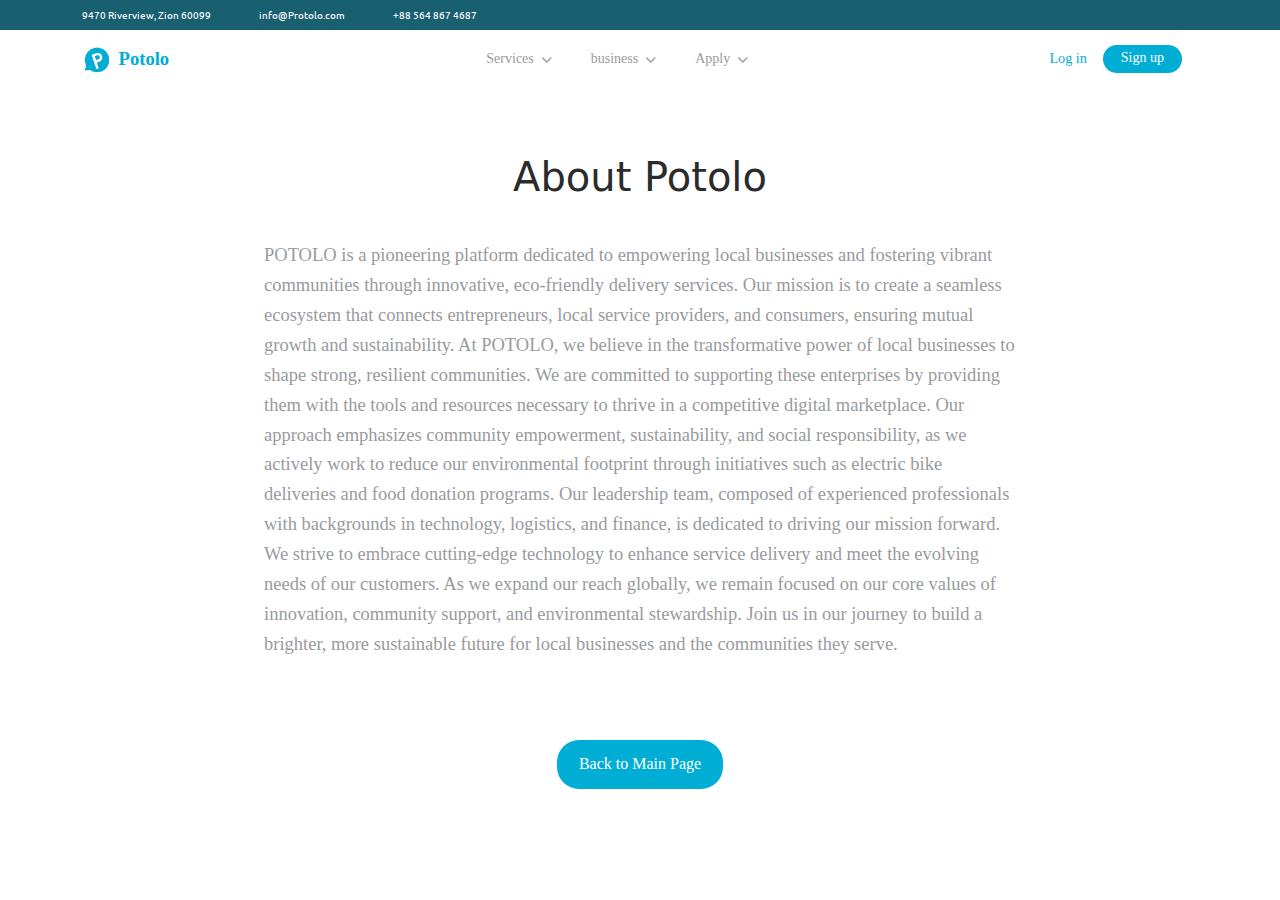
==== nextpage.html @ eefa7688 "fixes" ====
<!doctype html>
<html lang="en">
  <head>
    <meta charset="utf-8">
    <meta name="viewport" content="width=device-width, initial-scale=1">
    <title>Bootstrap demo</title>
    <link href="https://cdn.jsdelivr.net/npm/bootstrap@5.3.3/dist/css/bootstrap.min.css" rel="stylesheet" integrity="sha384-QWTKZyjpPEjISv5WaRU9OFeRpok6YctnYmDr5pNlyT2bRjXh0JMhjY6hW+ALEwIH" crossorigin="anonymous">
    <link rel="stylesheet" href="aset/css/readmore.css.css">
    <link rel="stylesheet" href="assets/css/business-header.css">
    <link rel="stylesheet" href="assets/css/business-body.css">
    <link rel="stylesheet" href="./assets/css/business-body.css">
  
  </head>
  <body>
     <!-- header-section started here -->
  <div class="stiky-top ">
      <div class="container">
          <div class="d-flex gap-5 py-2">
              <a class="stiky-top-item" href="#">
                  9470 Riverview, Zion 60099
              </a>
              <a class="stiky-top-item" href="#">
                  info@Protolo.com
              </a>
              <a class="stiky-top-item" href="#">
                  +88 564 867 4687
              </a>
          </div>
      </div>
  </div>

<div class="">


    <nav class=" navbar navbar-expand-lg bg-body-tertiary pb-4" style="background: transparent !important;">
        <div class="container">
            <!-- Logo on the left -->
            <!-- <a class="navbar-brand" href="#">Navbar scroll</a> -->
            <a class="navbar-brand" href="#">
                <div class="d-flex align-items-center gap-2">
                    <img class="img-fluid logo-img" src="./assets/business-section-images/logo-img.png">
                    <p class="logo-name mb-0">Potolo</p>
                </div>
            </a>


            <!-- Navbar toggler for smaller screens -->
            <button class="navbar-toggler" type="button" data-bs-toggle="collapse" data-bs-target="#navbarScroll" aria-controls="navbarScroll" aria-expanded="false" aria-label="Toggle navigation">
                <span class="navbar-toggler-icon"></span>
            </button>

            <!-- Center the navbar items -->
            <div class="collapse navbar-collapse justify-content-center" id="navbarScroll">
                <ul class="navbar-nav my-2 my-lg-0 navbar-nav-scroll" style="--bs-scroll-height: 100px; gap: 23px;">
                    <li class="nav-item dropdown">
                        <a class="nav-link dropdown-toggle list-colorr d-flex align-items-center" href="#" role="button" data-bs-toggle="dropdown" aria-expanded="false">
                            Services
                            <div class="ms-1">
                                <svg width="10" height="6" viewBox="0 0 11 6" fill="none" xmlns="http://www.w3.org/2000/svg" class="ms-1 dropdown-icon">
                                    <path d="M5.25994 6C5.0713 6 4.88268 5.92797 4.73885 5.78422L0.212998 1.25832C-0.0749056 0.970413 -0.0749056 0.503627 0.212998 0.21584C0.500785 -0.0719468 0.967478 -0.0719468 1.2554 0.21584L5.25994 4.22061L9.2645 0.21598C9.5524 -0.0718069 10.019 -0.0718069 10.3068 0.21598C10.5949 0.503767 10.5949 0.970553 10.3068 1.25846L5.78103 5.78436C5.63713 5.92814 5.44851 6 5.25994 6Z" fill="#999A9D"></path>
                                </svg>
                            </div>
                        </a>
                        <ul class="dropdown-menu">
                            <li><a class="dropdown-item" href="#">Action</a></li>
                            <li><a class="dropdown-item" href="#">Another action</a></li>
                            <li>
                                <hr class="dropdown-divider">
                            </li>
                            <li><a class="dropdown-item" href="#">Something else here</a></li>
                        </ul>
                    </li>

                    <li class="nav-item dropdown">
                        <a class="nav-link dropdown-toggle list-colorr d-flex align-items-center" href="#" role="button" data-bs-toggle="dropdown" aria-expanded="false">
                            business
                            <div class="ms-1">
                                <svg width="10" height="6" viewBox="0 0 11 6" fill="none" xmlns="http://www.w3.org/2000/svg" class="ms-1 dropdown-icon">
                                    <path d="M5.25994 6C5.0713 6 4.88268 5.92797 4.73885 5.78422L0.212998 1.25832C-0.0749056 0.970413 -0.0749056 0.503627 0.212998 0.21584C0.500785 -0.0719468 0.967478 -0.0719468 1.2554 0.21584L5.25994 4.22061L9.2645 0.21598C9.5524 -0.0718069 10.019 -0.0718069 10.3068 0.21598C10.5949 0.503767 10.5949 0.970553 10.3068 1.25846L5.78103 5.78436C5.63713 5.92814 5.44851 6 5.25994 6Z" fill="#999A9D"></path>
                                </svg>
                            </div>
                        </a>
                        <ul class="dropdown-menu">
                            <li><a class="dropdown-item" href="#">Action</a></li>
                            <li><a class="dropdown-item" href="#">Another action</a></li>
                            <li>
                                <hr class="dropdown-divider">
                            </li>
                            <li><a class="dropdown-item" href="#">Something else here</a></li>
                        </ul>
                    </li>

                    <li class="nav-item dropdown">
                        <a class="nav-link dropdown-toggle list-colorr d-flex align-items-center" href="#" role="button" data-bs-toggle="dropdown" aria-expanded="false">
                            Apply
                            <div class="ms-1">
                                <svg width="10" height="6" viewBox="0 0 11 6" fill="none" xmlns="http://www.w3.org/2000/svg" class="ms-1 dropdown-icon">
                                    <path d="M5.25994 6C5.0713 6 4.88268 5.92797 4.73885 5.78422L0.212998 1.25832C-0.0749056 0.970413 -0.0749056 0.503627 0.212998 0.21584C0.500785 -0.0719468 0.967478 -0.0719468 1.2554 0.21584L5.25994 4.22061L9.2645 0.21598C9.5524 -0.0718069 10.019 -0.0718069 10.3068 0.21598C10.5949 0.503767 10.5949 0.970553 10.3068 1.25846L5.78103 5.78436C5.63713 5.92814 5.44851 6 5.25994 6Z" fill="#999A9D"></path>
                                </svg>
                            </div>
                        </a>
                        <ul class="dropdown-menu">
                            <li><a class="dropdown-item" href="#">Action</a></li>
                            <li><a class="dropdown-item" href="#">Another action</a></li>
                            <li>
                                <hr class="dropdown-divider">
                            </li>
                            <li><a class="dropdown-item" href="#">Something else here</a></li>
                        </ul>
                    </li>


                    <!-- Search bar as a list item (only on mobile) -->
                    <li class="nav-item d-lg-none">
                        <form class="d-flex mt-2" role="search">

                            <a class="navbar-brand" href="#">
                                <div class="d-flex align-items-center gap-3">
                                    <p class="nav-login mb-0">Log in</p>
                                    <button class="nav-sign-up-btn px-3" type="submit">Sign up</button>
                                </div>
                            </a>
                        </form>
                    </li>
                </ul>
            </div>

            <!-- Search form on the right (only on larger screens) -->
            <form class="d-none d-lg-flex ms-auto" role="search">
                <a class="navbar-brand" href="#">
                    <div class="d-flex align-items-center gap-3">
                        <p class="nav-login mb-0">Log in</p>
                        <button class="nav-sign-up-btn px-3" type="submit">Sign up</button>
                    </div>
                </a>
            </form>
        </div>
    </nav>
</div>

     <!-- header-section ended here -->

    <h1 class="mt-5" style="text-align: center;"><span>About </span>  Potolo </h1>
    <div class="d-flex justify-content-center">
        <p class="p-3 nxtpg-p mt-3" >POTOLO is a pioneering platform dedicated to empowering local businesses and fostering vibrant communities through innovative, eco-friendly delivery services. Our mission is to create a seamless ecosystem that connects entrepreneurs, local service providers, and consumers, ensuring mutual growth and sustainability.
            At POTOLO, we believe in the transformative power of local businesses to shape strong, resilient communities. We are committed to supporting these enterprises by providing them with the tools and resources necessary to thrive in a competitive digital marketplace. Our approach emphasizes community empowerment, sustainability, and social responsibility, as we actively work to reduce our environmental footprint through initiatives such as electric bike deliveries and food donation programs.
            Our leadership team, composed of experienced professionals with backgrounds in technology, logistics, and finance, is dedicated to driving our mission forward. We strive to embrace cutting-edge technology to enhance service delivery and meet the evolving needs of our customers.
            As we expand our reach globally, we remain focused on our core values of innovation, community support, and environmental stewardship. Join us in our journey to build a brighter, more sustainable future for local businesses and the communities they serve.
            </p>
    </div>
            <!-- <div class="d-flex justify-content-center mb-5">
            <a href="./eco-actions.html">    <button type="button" class="back-butn">Back to Main Page</button>
            </a>
            </div> -->
            <div class="d-flex justify-content-center mb-5 mt-lg-5">
                <a href="./index.html" style="text-decoration: none !important;">
                    <button type="button" class="back-butn">Back to Main Page</button>
                </a>
            </div>
            
    <script src="https://cdn.jsdelivr.net/npm/bootstrap@5.3.3/dist/js/bootstrap.bundle.min.js" integrity="sha384-YvpcrYf0tY3lHB60NNkmXc5s9fDVZLESaAA55NDzOxhy9GkcIdslK1eN7N6jIeHz" crossorigin="anonymous"></script>
  </body>
</html>
---- aset/css/readmore.css.css ----
*{
    margin: 0px;
    padding: 0px;
    box-sizing: border-box;
}
.back-butn{
    padding: 5px 10px ;
    background-color: #04748d;
    color: white;
    border: none;
    border-radius: 12px;
}

h1{
    font-size: 40px;
    color: #2b2b2b;
    
}
h1 span{
    font-weight: 350;
}

p{
    color: #999A9D;
}
---- assets/css/business-header.css ----
/* stiky top */
.stiky-top {
    background: #186070;

}

@media (max-width: 410px) {
    .stiky-top-item {
        font-size: 7.6px !important;
    }
}



.stiky-top-item {
    color: #FFFFFF;
    font-family: "Ubuntu", sans-serif;
        font-size: 10px;
    font-weight: 400;
    line-height: 13.79px;
    text-decoration: none;

}

/* navbar */
.logo-img {
    width: 28.53px;
    height: 28.51px;
}

.logo-name {
    color: #00ADD4;
    font-family: "Urbanist";
    font-size: 18.61px;
    font-weight: 600;
    line-height: 32.98px;
}

.list-colorr {
    font-family: Open Sans;
    font-size: 14px;
    font-weight: 400;
    line-height: 21.79px;
    color: #999A9D;


}

.list-colorr:hover,
.list-colorr:focus,
.navbar-nav .nav-link.active,
.navbar-nav .nav-link.show {
    color: #00ADD4;
}

/* .navbar-nav .nav-link.active, .navbar-nav .nav-link.show {
    color: var(--bs-navbar-active-color);
} */
.dropdown-toggle::after {
    display: none;
}

/* Style the custom dropdown icon */
.dropdown-icon {
    transition: transform 0.2s ease-in-out;
}

/* Rotate the icon when dropdown is open */
.show .dropdown-icon {
    transform: rotate(180deg);
}

/* Adjust spacing if needed */
.nav-link {
    padding-right: 0.5rem;
}

.nav-login {
    font-family: "Open Sans";
    font-size: 14.2px;
    font-weight: 400;
    line-height: 21.79px;
    color: #00ADD4;
}

.nav-sign-up-btn {
    border-radius: 22px;
    background: #00ADD4;
    color: white;
    border-color: transparent;
    font-size: 14px;
    font-weight: 400;
    line-height: 21.79px;
    padding-top: 0px;
    padding-bottom: 2px;
    font-family: "Open Sans";
    padding-inline: 12px;
}

/* navbar end */

/* .nav-tabs .nav-link-blue {
    font-family: "Open Sans";
    font-size: 14px;
    font-weight: 400;
    line-height: 21.79px;
    color:  #999A9D;
    border: none;
    background: transparent;
}

.nav-tabs .nav-link-blue.active {
font-size: 14px;
font-weight: 600;
line-height: 21.79px;
    color: #00ADD4;
    border-bottom: 3px solid #00ADD4; 
    border-radius: 0; 
    border: none;
    background: transparent;
} */



/* footer start */
.bg-ft {
    background: #F8F9FA;

}

.ft1 {
    font-family: "Open Sans";
    font-size: 14px;
    font-weight: 400;
    line-height: 24px;
    color: #999A9D;
}

.ft2 {
    font-family: "Open Sans";
    font-size: 14px;
    font-weight: 400;
    line-height: 24px;
    color: #283646;
}

.ft-service-h {
    color: #00ADD4;
    font-family: "Open Sans";
    font-size: 15px;
    font-weight: 700;
    line-height: 22px;
}

.email-hd {
    color: #77808B;
    font-family: "Open Sans";
    font-size: 14px;
    font-weight: 400;
    line-height: 24px;
}

.field-email {
    width: 238px !important;
    border-radius: 10px !important;
    background: #FFFFFF !important;
    border: 1px solid #76AEFF !important;
}

.field-email {
    font-size: 10px;
    padding: 17px 12px;
}

.field-email::placeholder {
    font-size: 10.5px;
    color: #999;
    opacity: 1;
}

.subscribe-btn {
    font-size: 12.2px;
    font-weight: 500;
    line-height: 21px;
    padding: 9.5px 44px 9.5px 44px;
    border-radius: 10px;
    background: #00ADD4;
    color: white;
    border: none;
}

.ecllipse-cyan {
    width: 40px;
    height: 40px;
    background: #00ADD4;
    border-radius: 50%;
    display: flex;
    justify-content: center;
    align-items: center;
    color: #FFFFFF;
    font-family: "Roboto";
    font-size: 14px;
    font-weight: 700;
    line-height: 24px;
}

/* footer end */
---- assets/css/business-body.css ----
@import url('https://fonts.googleapis.com/css2?family=Ubuntu:ital,wght@0,300;0,400;0,500;0,700;1,300;1,400;1,500;1,700&display=swap');


/* Default Styles for All Tabs */
.nav-tabs .nav-link-blue {
    margin-bottom: 0px;
    font-family: 'Open Sans', sans-serif;
    font-size: 14px;
    font-weight: 400;
    line-height: 21.79px;
    text-align: left;
    color: #999A9D;
    border: none;
    padding-inline: 11px;
    /* Remove all borders */
    border-bottom: 3px solid transparent;
    /* Invisible border to prevent jumping */
    background-color: transparent;
    /* No background */
}

/* Hover Effect */
.nav-tabs .nav-link-blue:hover {
    color: #00ADD4;
    /* Optional hover color */
    border-bottom: 3px solid transparent;
    /* Keeps hover without shifting layout */
}

/* Active Tab Styles */
.nav-tabs .nav-link-blue.active {
    font-size: 14px;
    font-weight: 600;

    color: #00ADD4;
    /* Change text color for active tab */
    border-bottom: 3px solid #00ADD4;
    /* Add a 3px solid bottom border */
    background-color: transparent;
    /* Keep background transparent */
}

/* Remove button outline on focus */
.nav-tabs .nav-link-blue:focus {
    box-shadow: none;
}

.tab-scroll-container {
    position: relative;
    display: flex;
    align-items: center;
}

.tab-wrapper {
    overflow-x: hidden;
    white-space: nowrap;
    flex-grow: 1;
}

.nav-tabs {
    flex-wrap: nowrap;
    overflow-x: auto;
    scrollbar-width: none;
    -ms-overflow-style: none;
}

.nav-tabs::-webkit-scrollbar {
    display: none;
}

.scroll-button {
    background-color: lightgray;
    border: none;
    color: white;
    font-size: 1.5rem;
    cursor: pointer;
    z-index: 1;
    border-radius: 60px;
    width: 40px;
    height: 40px;
    display: flex;
    align-items: center;
    justify-content: center;
    line-height: 1;
}

.scroll-button:hover {
    background-color: lightgray;
    border: none;
}

.scroll-button:focus {
    outline: none;
}


.scroll-left {
    left: 0;
}

.scroll-right {
    right: 0;
}

/* hero section */
.whole-bg1 {
    position: relative;
}

.whole-bg1::before {
    content: '';
    position: absolute;
    top: 0;
    left: 0;
    height: 100%;
    width: 58.7%;
    /* This will cover half the container */
    background-color: #00ADD40D;
    /* Your color */
    border-top-right-radius: 26px;
    border-top-left-radius: 26px;
    z-index: -1;
    /* Ensure it stays behind the content */
}

.whole-bg2 {
    background: linear-gradient(to right, #00ADD40D 58.7%, transparent 50%) !important;
}

.about-potolo-h {
    color: #2B2B2B;
    font-family: "Open Sans";
    font-size: 44px;
    font-weight: 400;
    line-height: 68.09px;
}

.about-potolo-h1 {

    font-weight: 600;
    color: #00ADD4;

}

.about-potolo-detail {
    color: #999A9D;
    font-family: "Open Sans";
    font-size: 14px;
    font-weight: 400;
    line-height: 21.79px;
}

.lrn-btn1 {

    padding: 11px 18px;
    border-radius: 20px;
    background: #00ADD4;
    color: white;
    font-family: Open Sans;
    font-size: 16px;
    font-weight: 400;
    line-height: 24.51px;

}

.lrn-btn1:hover {

    padding: 11px 18px;
    border-radius: 20px;
    background: #00ADD4;
    color: white;
    font-family: Open Sans;
    font-size: 16px;
    font-weight: 400;
    line-height: 24.51px;

}

.lrn-btn1 {

    padding: 11px 18px;
    border-radius: 20px;
    background: #00ADD4;
    color: white;
    font-family: Open Sans;
    font-size: 16px;
    font-weight: 400;
    line-height: 24.51px;

}

/* vision */
.vision-h {
    font-family: "Inter";
    font-size: 26px;
    font-weight: 400;
    line-height: 36.31px;
    color: #2B2B2B;
}

.vision-h1 {
    font-family: "Inter";
    font-size: 26px;
    font-weight: 600;
    line-height: 36.31px;
    color: #00ADD4;
}

.vision-p {
    font-family: "Open Sans";
    font-size: 16px;
    font-weight: 400;
    line-height: 24.51px;
    color: #999A9D;
}

.lrn-btn {
    background-color: transparent;
    color: #00ADD4;
    font-family: "Open Sans";
    font-size: 16px;
    font-weight: 400;
    line-height: 24.51px;
    border: none;
    padding-left: 0px;

}

.lrn-btn:hover {
    background-color: transparent;
    color: #00ADD4;
    font-family: "Open Sans";
    font-size: 16px;
    font-weight: 400;
    line-height: 24.51px;
    border: 2px solid #00ADD4;
    padding: 11px 18px;
    border-radius: 20px;


}


.vision-image-container {
    position: relative;
    max-width: 100%;
    height: auto;
}

.image1-vision {
    width: 100%;
    /* max-width: 289.35px; */
    max-width: 438.35px;
    height: auto;
}

.image2-vision {
    width: 100%;
    max-width: 305.91px;
    position: absolute;
    top: 277px;
    right: 230px;
}

.image3-vision {
    width: 100%;
    max-width: 242.82px;
    position: absolute;
    top: 216px;
    /* left: 213px; */
    left: 247px;
    height: auto;
}

@media (max-width: 1227px) {
    .image2-vision {
        top: 250px;
        left: -23px;
        max-width: 246.91px;
    }

    .image3-vision {
        width: 100%;
        max-width: 202.82px;
        position: absolute;
        top: 216px;
        left: 186px;
        height: auto;
    }
}

@media (max-width: 992px) {
    .resp992 {
        margin-top: 226px !important;
    }

    .vision-image-container {
        display: flex;
        justify-content: center;
    }

    .image3-vision {

        max-width: 202.82px;
        top: 216px;
        left: 408px;
    }

    .image2-vision {
        top: 276px;
        left: 151px;
        max-width: 296.91px;
    }
}

@media (max-width: 768px) {
    .image2-vision {
        top: 274px;
        left: 63px;
        max-width: 296.91px;
    }

    .image3-vision {
        max-width: 202.82px;
        top: 216px;
        left: 319px;
    }


}

@media (max-width: 589px) {
    .resp992 {
        margin-top: 156px !important;
    }

    .image1-vision {
        width: 100%;
        /* max-width: 220.35px; */
        max-width: 371.35px;
        height: auto;
    }

    .image2-vision {
        top: 230px;
        left: 49px;
        max-width: 284.91px;
    }

    .image3-vision {
        max-width: 163.82px;
        top: 166px;
        left: 295px;
    }

}

@media (max-width: 482px) {
    .image2-vision {
        top: 211px;
        left: 50px !important;
        max-width: 238.91px;
    }

    .image3-vision {
        max-width: 163.82px;
        top: 166px;
        left: 251px !important;
    }
}

@media (max-width: 438px) {
    .image2-vision {
        top: 211px;
        left: 15px !important;
        max-width: 238.91px;
    }

    .image3-vision {
        max-width: 163.82px;
        top: 166px;
        left: 200px !important;
    }
}

@media (max-width: 400px) {
    .image2-vision {
        top: 211px;
        left: 3px;
        max-width: 210.91px;
    }

    .image1-vision {
        width: 100%;
        max-width: 349.35px !important;
        height: auto;
    }

    .image3-vision {
        max-width: 123.82px;
        top: 196px;
        left: 211px;
    }
}

@media (max-width: 350px) {
    .image3-vision {
        max-width: 125.82px;
        top: 164px;
        left: 150px !important;
    }

    .image1-vision {
        width: 100%;
        max-width: 295.35px !important;
        height: auto;
    }

    .image2-vision {
        top: 189px;
        left: 1px;
        max-width: 210.91px;
    }
}




/* .vision-image-container {
    position: relative;
    width: 100%;
    height: 100vh;
    overflow: hidden;
}

.image-v {
    position: absolute;
    width: 100%;
    height: auto;
}

.image1-vision {
    top: 0;
    left: 40px;
}

.image2-vision {
    top: 300px;
    left: 0px;
}

.image3-vision {
    top: 233px;
    left: 281px;
} */



/* our commitment */

.comit-img {

    height: 450px;
    max-width: 524px;
    width: 100%;
    border-right: 3.81px solid #00ADD4;
    border-radius: 7.62px;
    box-shadow: 0px 5.51px 11.82px 0px #42A8C324;

}

/* meet our team */

.meet-team-bg {
    background: #F2FBFD;
}

.carousel-container {
    /* overflow: hidden; */
    position: relative;
    width: 100%;
    /* padding: 20px 0; */
    /* padding: 62px 0 0 0; */
}

/* .carousel-track {
    display: flex;
    transition: transform 0.3s ease-in-out;
    gap: 45px;
} */
.carousel-track {
    display: flex;
    gap: 48px;
    overflow-x: auto;
    scroll-behavior: smooth;
    -ms-overflow-style: none;
    scrollbar-width: none;
}

.carousel-track::-webkit-scrollbar {
    display: none;
    /* Hide scrollbar */
}

.carousel-card {
    flex: 0 0 auto;
}

.meet-img1 {
    width: 95px;
    height: 95px;
    border: 1.72px solid #00ADD4 !important;
    border-radius: 50%;
}

.card-meet {
    width: 325px;
    background: #FFFFFF;
    border-top: 1.6px solid #00ADD4;
    border-radius: 10px;
    gap: 12px;
    box-shadow: 0 4px 6px rgba(0, 0, 0, 0.1);
    overflow: visible;
    margin-top: 50px;
}

.card-meet-title {
    font-family: "Open Sans", sans-serif;
    font-size: 16px;
    font-weight: 400;
    line-height: 24.51px;
    color: #000000;
}

.card-meet-p {
    font-family: "Open Sans", sans-serif;
    font-size: 16px;
    font-weight: 400;
    line-height: 24.51px;
    text-align: center;
    color: #00ADD4;
}

.card-meet-text {
    font-family: "Open Sans", sans-serif;
    font-size: 11px;
    font-weight: 400;
    line-height: 16.34px;
    text-align: center;
    color: #999A9D;
}

.carousel-button {
    position: absolute;
    top: 50%;
    transform: translateY(-50%);
    background-color: rgba(0, 173, 212, 0.7);
    color: white;
    border: none;
    padding: 10px 15px;
    cursor: pointer;
    z-index: 10;
    border-radius: 50%;
}

/* .carousel-button.prev {
    left: 10px;
}

.carousel-button.next {
    right: 10px;
} */

.carousel-button {
    display: none;
    /* Hide the buttons */
}

/* .meet-team-bg {
    background: #F2FBFD;

}

.meet-img1 {
    width: 95px; 
    height: 95px; 
    border: 1.72px solid #00ADD4 !important; 
    border-radius: 50%;
}

.card-meet {
    width: 325px; 
    background: #FFFFFF; 
    border-top: 1.6px solid #00ADD4; 
    border-radius: 10px;
    gap: 12px;
}

.card-meet-title {
    font-family: "Open Sans";
font-size: 16px;
font-weight: 400;
line-height: 24.51px;
color: #000000;
}

.card-meet-p  {
    font-family: "Open Sans";
font-size: 16px;
font-weight: 400;
line-height: 24.51px;
text-align: center;
color:  #00ADD4;
}

.card-meet-text {
    font-family: "Open Sans";
font-size: 11px;
font-weight: 400;
line-height: 16.34px;
text-align: center;
color:  #999A9D;
} */

.whole-bg {
    background-image: url('./assets/business-section-images/whole-bg.png');
    background-size: cover;
    background-repeat: no-repeat;
    background-position: 100% 100%;
    background-attachment: fixed;
}


.date-ok {
    font-family: "Open Sans";
    font-size: 13.01px;
    font-weight: 400 !important;
    line-height: 23.46px;
    color: #999A9D;

}

.news-card-body {
    width: 256.15px;
    border-radius: 18px;
    background: #FFFFFF;


}

.hours-ago {
    color: #999A9D;
    font-family: "Open Sans";
    font-size: 10.07px;
    font-weight: 400;
    line-height: 23.46px;


}

.break-news-text {
    font-family: "Open Sans";
    font-size: 16.7px;
    font-weight: 700;
    line-height: 28.15px;
    color: #118099;

}

.crd-news {
    max-width: 540px;
    width: 100%;
}

.news-half-img {
    height: 260px;
    max-width: 260px;
    width: 100%;
    position: relative;
    border-radius: 15px 0px 0px 15px !important;
}

.news-card-body {
    border: 1.5px solid lightgrey;
    height: 260px;
    position: absolute;
    left: 237px;
    max-width: 240px;
    width: 100%;
    display: flex;
    flex-direction: column;
    justify-content: center;
}



.recnt-news-h {
    font-family: "Open Sans";
    color: black;
    font-size: 27px;
    font-weight: 600;
    line-height: 40.85px;
}

@media (max-width: 557px) and (min-width: 310px) {
    .custom-responsive {
        justify-content: space-between !important;
    }

    .see-all-link {
        position: static !important;
    }
}


.new-texti {
    font-family: "Open Sans";
    font-size: 12px;
    font-weight: 400;
    line-height: 18px;

}

.inputs-borders-cust {
    box-shadow: 1px 2px 2px 0px #0000000D !important;
    /* border: 1px solid #EEEEEF;
                                                        background: #FFFFFF; */

}
@media (max-width: 500px) {

    .empower-h {
        font-size: 36px;
        font-weight: 400;
        line-height: 49.47px;
        color: #2B2B2B;
    
    }
    
    .empower-h1 {
        color: #00ADD4;
        font-family: "Open Sans";
        font-size: 36px;
        font-weight: 600;
        line-height: 49.47px; 
    
    }
    
}


.empower-h {
    font-family: "Open Sans";
    font-size: 36px;
    font-weight: 400;
    line-height: 49.47px;
    color: #2B2B2B;

}

.empower-h1 {
    color: #00ADD4;
    font-family: "Open Sans";
    font-size: 36px;
    font-weight: 600;
    line-height: 49.47px;


}

.great-fam-p {
    font-family: "Open Sans";
    font-size: 14px;
    font-weight: 400;
    line-height: 21.79px;
    text-align: center;
    color: #999A9D;
    padding-inline: 67px;
}

@media (max-width: 992px) {
    .great-fam-p {

        padding-inline: 4px;
    }

    .andd {
        padding-right: 0px !important;
    }
}

.ceo-h {
    font-family: "Open Sans";
    font-size: 25px;
    font-weight: 600;
    line-height: 38.13px;
    color: #2B2B2B;

}

.ceo-h1 {
    font-family: "Open Sans";
    font-size: 25px;
    font-weight: 500;
    line-height: 38.13px;
    color: #00ADD4;

}

.ceo-p {
    font-family: "Open Sans";
    font-size: 16px;
    font-weight: 400;
    line-height: 24.51px;
    color: #999A9D;


}

.crporate-values-h {
    font-family: "Open Sans";
    font-size: 26px;
    font-weight: 600;
    line-height: 40.85px;
    text-align: center;
    color: #2B2B2B;


}

.corporate-card-h {
    font-family: "Open Sans";
    font-size: 17px;
    font-weight: 600;
    line-height: 27.24px;
    text-align: center;
    color: #2B2B2B;


}

.corporate-card-p {
    font-family: "Open Sans";
    font-size: 10.5px;
    font-weight: 400;
    line-height: 16.34px;
    text-align: left;
    color: #999A9D;


}

@media (max-width: 992px) {
    .responsive-corporate-card {
        margin-top: 98px;
    }
}

/* @media (max-width: 500px) {
    .responsive-corporate-card {
        padding-right: 74px !important;    
    }
} */


@media (max-width: 768px) {
    .responsive-corporate-card1 {
        margin-top: 98px;

    }

    .responsive-corporate-cntr {
        display: flex;
        justify-content: center;
    }
}

.global-h {
    font-family: Open Sans;
    font-size: 27px;
    font-weight: 600;
    line-height: 40.85px;
    text-align: left;
    color: black;
}

.no-bullets {
    list-style: none !important;
    padding-left: 0px !important;
}

.no-bullets li {
    padding-left: 0px !important;
}

/* news cards responsiveness */
@media (max-width: 992px) and (min-width: 768px) {
    .news-card-body {
        left: 0px !important;
        top: 233px;
    }

    .news-half-img {
        height: 260px;
        max-width: 239px;
        width: 100%;

    }

    .media-cover-top {
        margin-top: 184px;
    }
}

@media (max-width: 992px) {
    .media-coverage-section {
        margin-top: 270px;

    }

    .news-half-img {

        border-radius: 15px !important;
    }
}

@media (max-width: 769px) {
    .media-coverage-section {
        margin-top: 50px;

    }
}

@media (max-width: 600px) {
    /* .news-card-body {
        left: 0px !important;
        top: 233px;
    }

    .news-half-img {
        height: 260px;
        max-width: 239px;
        width: 100%;

    }

    .media-cover-top {
        margin-top: 184px;
    } */
}

@media (max-width: 500px) {
    .news-card-body {
        border: 1.5px solid lightgrey;
        height: 260px;
        position: sticky;
        left: 0px;
        max-width: 100% !important;
        width: 100%;
        display: flex;
        flex-direction: column;
        justify-content: center;
        margin-top: -26px;
    }

    .news-half-img {

        max-width: 100%;
        width: 100%;

    }
}

@media (max-width: 1200px) {
    .article-cards {
        margin-top: 30px;
    }
}

.explor-bus {
    font-family: "Open Sans";
    font-size: 27px;
    font-weight: 600;
    line-height: 40.85px;
    /* padding-right: 100px; */
    color: black;
    width: 409px;
}

@media (max-width: 556px) {
    .explor-bus {

        width: 100% !important;
    }
}

.fifty-percent-h {
    font-family: "Open Sans";
    font-size: 30px;
    font-weight: 600;
    line-height: 40.85px;
    color: #118099;
}

.fifty-percent-p {
    color: #999A9D;
    font-family: "Open Sans";
    font-size: 11px;
    font-weight: 400;
    line-height: 16.34px;
}

.electric-bike-h {
    color: #2B2B2B;
    font-family: "Open Sans";
    font-size: 14px;
    font-weight: 600;
    line-height: 21.79px;

}

.electric-bike-p {
    font-family: "Open Sans";
    font-size: 12px;
    font-weight: 400;
    line-height: 19.07px;
    color: #999A9D;

}

.card-green {
    width: 100%;
    max-width: 310px;

    border-radius: 10px;
    background: #FFFFFF;
    border-top: 2px solid #00ADD4;
    box-shadow: 0px 2px 2px 0px #0000001A;

}

.card-green-img {
    width: 100%;

    border-radius: 5px;

}

.andd {
    padding-right: 150px;
}

.legal-h {
    color: #2B2B2B;
    font-family: "Open Sans";
    font-size: 37px;
    font-weight: 400;
    line-height: 54.47px;
}

.nxtpg-p {
    width: 784px;
    color: #999A9D;
    font-family: "Open Sans";
    font-size: 18.5px;
    font-weight: 400;
    line-height: 29.96px;
}

.back-butn {
    /* padding: 5px 10px ; */
    background: #00ADD4;
    color: white;
    border: none;
    font-family: "Open Sans";
    font-size: 16px;
    font-weight: 400;
    line-height: 24.51px;
    text-align: center;
    display: flex;
    justify-content: center;
    align-items: center;

    padding: 12px 22px;

    border-radius: 22px;

}

.anti-discri-width {
    width: 75%;
}

@media (max-width: 992px) {
    .anti-discri-width {
        width: 100%;
    }
}

.momnt-ptolo {
    font-size: 36px !important;
    font-weight: 400;
    line-height: 53.09px;
}

@media (max-width: 768px) {
    .momnt-ptolo {
        font-size: 32px !important;
        font-weight: 400;
        line-height: 47.09px !important;
    }
}


.eco-actions-title {
    font-size: 2.5rem;
    font-weight: 400;
    line-height: 1.2;
}

.eco-actions-highlight {
    color: #00ADD4;
    font-weight: 600;
}

.btn-download {
    background-color: #00ADD4;
    color: white;
    border: none;
    padding: 10px 20px;
    border-radius: 25px;
}

.btn-learn-more {
    color: #00ADD4;
    text-decoration: none;
}
/* video */
.video-container {
    position: relative;
    overflow: hidden;
    border-radius: 15px;
    /* box-shadow: 0 4px 8px rgba(0, 0, 0, 0.1); */
    position: relative;
    overflow: hidden;
    max-width: 556px;
    height: 520px;
    border-radius: 15px;
}

.video-container video {
    width: 100%;
    height: auto;
    display: block;
    object-fit: cover;
}

.play-button {
    position: absolute;
    top: 50%;
    left: 50%;
    transform: translate(-50%, -50%);
    width: 60px;
    height: 60px;
    border-radius: 50%;
    display: flex;
    justify-content: center;
    align-items: center;
    cursor: pointer;
    border: 2px solid white;
    background-color: rgba(0, 0, 0, 0.5);
    color: #FFFFFF;
    visibility: visible; 
    transition: opacity 0.3s ease;
}
.play-button.hidden {
    opacity: 0;
    pointer-events: none;
  }


.play-button::after {
    content: '';
    display: none;
    border-style: solid;
    border-width: 10px 0 10px 20px;
    border-color: transparent transparent transparent transparent;
}

/* video */
---- assets/css/business-body.css ----
@import url('https://fonts.googleapis.com/css2?family=Ubuntu:ital,wght@0,300;0,400;0,500;0,700;1,300;1,400;1,500;1,700&display=swap');


/* Default Styles for All Tabs */
.nav-tabs .nav-link-blue {
    margin-bottom: 0px;
    font-family: 'Open Sans', sans-serif;
    font-size: 14px;
    font-weight: 400;
    line-height: 21.79px;
    text-align: left;
    color: #999A9D;
    border: none;
    padding-inline: 11px;
    /* Remove all borders */
    border-bottom: 3px solid transparent;
    /* Invisible border to prevent jumping */
    background-color: transparent;
    /* No background */
}

/* Hover Effect */
.nav-tabs .nav-link-blue:hover {
    color: #00ADD4;
    /* Optional hover color */
    border-bottom: 3px solid transparent;
    /* Keeps hover without shifting layout */
}

/* Active Tab Styles */
.nav-tabs .nav-link-blue.active {
    font-size: 14px;
    font-weight: 600;

    color: #00ADD4;
    /* Change text color for active tab */
    border-bottom: 3px solid #00ADD4;
    /* Add a 3px solid bottom border */
    background-color: transparent;
    /* Keep background transparent */
}

/* Remove button outline on focus */
.nav-tabs .nav-link-blue:focus {
    box-shadow: none;
}

.tab-scroll-container {
    position: relative;
    display: flex;
    align-items: center;
}

.tab-wrapper {
    overflow-x: hidden;
    white-space: nowrap;
    flex-grow: 1;
}

.nav-tabs {
    flex-wrap: nowrap;
    overflow-x: auto;
    scrollbar-width: none;
    -ms-overflow-style: none;
}

.nav-tabs::-webkit-scrollbar {
    display: none;
}

.scroll-button {
    background-color: lightgray;
    border: none;
    color: white;
    font-size: 1.5rem;
    cursor: pointer;
    z-index: 1;
    border-radius: 60px;
    width: 40px;
    height: 40px;
    display: flex;
    align-items: center;
    justify-content: center;
    line-height: 1;
}

.scroll-button:hover {
    background-color: lightgray;
    border: none;
}

.scroll-button:focus {
    outline: none;
}


.scroll-left {
    left: 0;
}

.scroll-right {
    right: 0;
}

/* hero section */
.whole-bg1 {
    position: relative;
}

.whole-bg1::before {
    content: '';
    position: absolute;
    top: 0;
    left: 0;
    height: 100%;
    width: 58.7%;
    /* This will cover half the container */
    background-color: #00ADD40D;
    /* Your color */
    border-top-right-radius: 26px;
    border-top-left-radius: 26px;
    z-index: -1;
    /* Ensure it stays behind the content */
}

.whole-bg2 {
    background: linear-gradient(to right, #00ADD40D 58.7%, transparent 50%) !important;
}

.about-potolo-h {
    color: #2B2B2B;
    font-family: "Open Sans";
    font-size: 44px;
    font-weight: 400;
    line-height: 68.09px;
}

.about-potolo-h1 {

    font-weight: 600;
    color: #00ADD4;

}

.about-potolo-detail {
    color: #999A9D;
    font-family: "Open Sans";
    font-size: 14px;
    font-weight: 400;
    line-height: 21.79px;
}

.lrn-btn1 {

    padding: 11px 18px;
    border-radius: 20px;
    background: #00ADD4;
    color: white;
    font-family: Open Sans;
    font-size: 16px;
    font-weight: 400;
    line-height: 24.51px;

}

.lrn-btn1:hover {

    padding: 11px 18px;
    border-radius: 20px;
    background: #00ADD4;
    color: white;
    font-family: Open Sans;
    font-size: 16px;
    font-weight: 400;
    line-height: 24.51px;

}

.lrn-btn1 {

    padding: 11px 18px;
    border-radius: 20px;
    background: #00ADD4;
    color: white;
    font-family: Open Sans;
    font-size: 16px;
    font-weight: 400;
    line-height: 24.51px;

}

/* vision */
.vision-h {
    font-family: "Inter";
    font-size: 26px;
    font-weight: 400;
    line-height: 36.31px;
    color: #2B2B2B;
}

.vision-h1 {
    font-family: "Inter";
    font-size: 26px;
    font-weight: 600;
    line-height: 36.31px;
    color: #00ADD4;
}

.vision-p {
    font-family: "Open Sans";
    font-size: 16px;
    font-weight: 400;
    line-height: 24.51px;
    color: #999A9D;
}

.lrn-btn {
    background-color: transparent;
    color: #00ADD4;
    font-family: "Open Sans";
    font-size: 16px;
    font-weight: 400;
    line-height: 24.51px;
    border: none;
    padding-left: 0px;

}

.lrn-btn:hover {
    background-color: transparent;
    color: #00ADD4;
    font-family: "Open Sans";
    font-size: 16px;
    font-weight: 400;
    line-height: 24.51px;
    border: 2px solid #00ADD4;
    padding: 11px 18px;
    border-radius: 20px;


}


.vision-image-container {
    position: relative;
    max-width: 100%;
    height: auto;
}

.image1-vision {
    width: 100%;
    /* max-width: 289.35px; */
    max-width: 438.35px;
    height: auto;
}

.image2-vision {
    width: 100%;
    max-width: 305.91px;
    position: absolute;
    top: 277px;
    right: 230px;
}

.image3-vision {
    width: 100%;
    max-width: 242.82px;
    position: absolute;
    top: 216px;
    /* left: 213px; */
    left: 247px;
    height: auto;
}

@media (max-width: 1227px) {
    .image2-vision {
        top: 250px;
        left: -23px;
        max-width: 246.91px;
    }

    .image3-vision {
        width: 100%;
        max-width: 202.82px;
        position: absolute;
        top: 216px;
        left: 186px;
        height: auto;
    }
}

@media (max-width: 992px) {
    .resp992 {
        margin-top: 226px !important;
    }

    .vision-image-container {
        display: flex;
        justify-content: center;
    }

    .image3-vision {

        max-width: 202.82px;
        top: 216px;
        left: 408px;
    }

    .image2-vision {
        top: 276px;
        left: 151px;
        max-width: 296.91px;
    }
}

@media (max-width: 768px) {
    .image2-vision {
        top: 274px;
        left: 63px;
        max-width: 296.91px;
    }

    .image3-vision {
        max-width: 202.82px;
        top: 216px;
        left: 319px;
    }


}

@media (max-width: 589px) {
    .resp992 {
        margin-top: 156px !important;
    }

    .image1-vision {
        width: 100%;
        /* max-width: 220.35px; */
        max-width: 371.35px;
        height: auto;
    }

    .image2-vision {
        top: 230px;
        left: 49px;
        max-width: 284.91px;
    }

    .image3-vision {
        max-width: 163.82px;
        top: 166px;
        left: 295px;
    }

}

@media (max-width: 482px) {
    .image2-vision {
        top: 211px;
        left: 50px !important;
        max-width: 238.91px;
    }

    .image3-vision {
        max-width: 163.82px;
        top: 166px;
        left: 251px !important;
    }
}

@media (max-width: 438px) {
    .image2-vision {
        top: 211px;
        left: 15px !important;
        max-width: 238.91px;
    }

    .image3-vision {
        max-width: 163.82px;
        top: 166px;
        left: 200px !important;
    }
}

@media (max-width: 400px) {
    .image2-vision {
        top: 211px;
        left: 3px;
        max-width: 210.91px;
    }

    .image1-vision {
        width: 100%;
        max-width: 349.35px !important;
        height: auto;
    }

    .image3-vision {
        max-width: 123.82px;
        top: 196px;
        left: 211px;
    }
}

@media (max-width: 350px) {
    .image3-vision {
        max-width: 125.82px;
        top: 164px;
        left: 150px !important;
    }

    .image1-vision {
        width: 100%;
        max-width: 295.35px !important;
        height: auto;
    }

    .image2-vision {
        top: 189px;
        left: 1px;
        max-width: 210.91px;
    }
}




/* .vision-image-container {
    position: relative;
    width: 100%;
    height: 100vh;
    overflow: hidden;
}

.image-v {
    position: absolute;
    width: 100%;
    height: auto;
}

.image1-vision {
    top: 0;
    left: 40px;
}

.image2-vision {
    top: 300px;
    left: 0px;
}

.image3-vision {
    top: 233px;
    left: 281px;
} */



/* our commitment */

.comit-img {

    height: 450px;
    max-width: 524px;
    width: 100%;
    border-right: 3.81px solid #00ADD4;
    border-radius: 7.62px;
    box-shadow: 0px 5.51px 11.82px 0px #42A8C324;

}

/* meet our team */

.meet-team-bg {
    background: #F2FBFD;
}

.carousel-container {
    /* overflow: hidden; */
    position: relative;
    width: 100%;
    /* padding: 20px 0; */
    /* padding: 62px 0 0 0; */
}

/* .carousel-track {
    display: flex;
    transition: transform 0.3s ease-in-out;
    gap: 45px;
} */
.carousel-track {
    display: flex;
    gap: 48px;
    overflow-x: auto;
    scroll-behavior: smooth;
    -ms-overflow-style: none;
    scrollbar-width: none;
}

.carousel-track::-webkit-scrollbar {
    display: none;
    /* Hide scrollbar */
}

.carousel-card {
    flex: 0 0 auto;
}

.meet-img1 {
    width: 95px;
    height: 95px;
    border: 1.72px solid #00ADD4 !important;
    border-radius: 50%;
}

.card-meet {
    width: 325px;
    background: #FFFFFF;
    border-top: 1.6px solid #00ADD4;
    border-radius: 10px;
    gap: 12px;
    box-shadow: 0 4px 6px rgba(0, 0, 0, 0.1);
    overflow: visible;
    margin-top: 50px;
}

.card-meet-title {
    font-family: "Open Sans", sans-serif;
    font-size: 16px;
    font-weight: 400;
    line-height: 24.51px;
    color: #000000;
}

.card-meet-p {
    font-family: "Open Sans", sans-serif;
    font-size: 16px;
    font-weight: 400;
    line-height: 24.51px;
    text-align: center;
    color: #00ADD4;
}

.card-meet-text {
    font-family: "Open Sans", sans-serif;
    font-size: 11px;
    font-weight: 400;
    line-height: 16.34px;
    text-align: center;
    color: #999A9D;
}

.carousel-button {
    position: absolute;
    top: 50%;
    transform: translateY(-50%);
    background-color: rgba(0, 173, 212, 0.7);
    color: white;
    border: none;
    padding: 10px 15px;
    cursor: pointer;
    z-index: 10;
    border-radius: 50%;
}

/* .carousel-button.prev {
    left: 10px;
}

.carousel-button.next {
    right: 10px;
} */

.carousel-button {
    display: none;
    /* Hide the buttons */
}

/* .meet-team-bg {
    background: #F2FBFD;

}

.meet-img1 {
    width: 95px; 
    height: 95px; 
    border: 1.72px solid #00ADD4 !important; 
    border-radius: 50%;
}

.card-meet {
    width: 325px; 
    background: #FFFFFF; 
    border-top: 1.6px solid #00ADD4; 
    border-radius: 10px;
    gap: 12px;
}

.card-meet-title {
    font-family: "Open Sans";
font-size: 16px;
font-weight: 400;
line-height: 24.51px;
color: #000000;
}

.card-meet-p  {
    font-family: "Open Sans";
font-size: 16px;
font-weight: 400;
line-height: 24.51px;
text-align: center;
color:  #00ADD4;
}

.card-meet-text {
    font-family: "Open Sans";
font-size: 11px;
font-weight: 400;
line-height: 16.34px;
text-align: center;
color:  #999A9D;
} */

.whole-bg {
    background-image: url('./assets/business-section-images/whole-bg.png');
    background-size: cover;
    background-repeat: no-repeat;
    background-position: 100% 100%;
    background-attachment: fixed;
}


.date-ok {
    font-family: "Open Sans";
    font-size: 13.01px;
    font-weight: 400 !important;
    line-height: 23.46px;
    color: #999A9D;

}

.news-card-body {
    width: 256.15px;
    border-radius: 18px;
    background: #FFFFFF;


}

.hours-ago {
    color: #999A9D;
    font-family: "Open Sans";
    font-size: 10.07px;
    font-weight: 400;
    line-height: 23.46px;


}

.break-news-text {
    font-family: "Open Sans";
    font-size: 16.7px;
    font-weight: 700;
    line-height: 28.15px;
    color: #118099;

}

.crd-news {
    max-width: 540px;
    width: 100%;
}

.news-half-img {
    height: 260px;
    max-width: 260px;
    width: 100%;
    position: relative;
    border-radius: 15px 0px 0px 15px !important;
}

.news-card-body {
    border: 1.5px solid lightgrey;
    height: 260px;
    position: absolute;
    left: 237px;
    max-width: 240px;
    width: 100%;
    display: flex;
    flex-direction: column;
    justify-content: center;
}



.recnt-news-h {
    font-family: "Open Sans";
    color: black;
    font-size: 27px;
    font-weight: 600;
    line-height: 40.85px;
}

@media (max-width: 557px) and (min-width: 310px) {
    .custom-responsive {
        justify-content: space-between !important;
    }

    .see-all-link {
        position: static !important;
    }
}


.new-texti {
    font-family: "Open Sans";
    font-size: 12px;
    font-weight: 400;
    line-height: 18px;

}

.inputs-borders-cust {
    box-shadow: 1px 2px 2px 0px #0000000D !important;
    /* border: 1px solid #EEEEEF;
                                                        background: #FFFFFF; */

}
@media (max-width: 500px) {

    .empower-h {
        font-size: 36px;
        font-weight: 400;
        line-height: 49.47px;
        color: #2B2B2B;
    
    }
    
    .empower-h1 {
        color: #00ADD4;
        font-family: "Open Sans";
        font-size: 36px;
        font-weight: 600;
        line-height: 49.47px; 
    
    }
    
}


.empower-h {
    font-family: "Open Sans";
    font-size: 36px;
    font-weight: 400;
    line-height: 49.47px;
    color: #2B2B2B;

}

.empower-h1 {
    color: #00ADD4;
    font-family: "Open Sans";
    font-size: 36px;
    font-weight: 600;
    line-height: 49.47px;


}

.great-fam-p {
    font-family: "Open Sans";
    font-size: 14px;
    font-weight: 400;
    line-height: 21.79px;
    text-align: center;
    color: #999A9D;
    padding-inline: 67px;
}

@media (max-width: 992px) {
    .great-fam-p {

        padding-inline: 4px;
    }

    .andd {
        padding-right: 0px !important;
    }
}

.ceo-h {
    font-family: "Open Sans";
    font-size: 25px;
    font-weight: 600;
    line-height: 38.13px;
    color: #2B2B2B;

}

.ceo-h1 {
    font-family: "Open Sans";
    font-size: 25px;
    font-weight: 500;
    line-height: 38.13px;
    color: #00ADD4;

}

.ceo-p {
    font-family: "Open Sans";
    font-size: 16px;
    font-weight: 400;
    line-height: 24.51px;
    color: #999A9D;


}

.crporate-values-h {
    font-family: "Open Sans";
    font-size: 26px;
    font-weight: 600;
    line-height: 40.85px;
    text-align: center;
    color: #2B2B2B;


}

.corporate-card-h {
    font-family: "Open Sans";
    font-size: 17px;
    font-weight: 600;
    line-height: 27.24px;
    text-align: center;
    color: #2B2B2B;


}

.corporate-card-p {
    font-family: "Open Sans";
    font-size: 10.5px;
    font-weight: 400;
    line-height: 16.34px;
    text-align: left;
    color: #999A9D;


}

@media (max-width: 992px) {
    .responsive-corporate-card {
        margin-top: 98px;
    }
}

/* @media (max-width: 500px) {
    .responsive-corporate-card {
        padding-right: 74px !important;    
    }
} */


@media (max-width: 768px) {
    .responsive-corporate-card1 {
        margin-top: 98px;

    }

    .responsive-corporate-cntr {
        display: flex;
        justify-content: center;
    }
}

.global-h {
    font-family: Open Sans;
    font-size: 27px;
    font-weight: 600;
    line-height: 40.85px;
    text-align: left;
    color: black;
}

.no-bullets {
    list-style: none !important;
    padding-left: 0px !important;
}

.no-bullets li {
    padding-left: 0px !important;
}

/* news cards responsiveness */
@media (max-width: 992px) and (min-width: 768px) {
    .news-card-body {
        left: 0px !important;
        top: 233px;
    }

    .news-half-img {
        height: 260px;
        max-width: 239px;
        width: 100%;

    }

    .media-cover-top {
        margin-top: 184px;
    }
}

@media (max-width: 992px) {
    .media-coverage-section {
        margin-top: 270px;

    }

    .news-half-img {

        border-radius: 15px !important;
    }
}

@media (max-width: 769px) {
    .media-coverage-section {
        margin-top: 50px;

    }
}

@media (max-width: 600px) {
    /* .news-card-body {
        left: 0px !important;
        top: 233px;
    }

    .news-half-img {
        height: 260px;
        max-width: 239px;
        width: 100%;

    }

    .media-cover-top {
        margin-top: 184px;
    } */
}

@media (max-width: 500px) {
    .news-card-body {
        border: 1.5px solid lightgrey;
        height: 260px;
        position: sticky;
        left: 0px;
        max-width: 100% !important;
        width: 100%;
        display: flex;
        flex-direction: column;
        justify-content: center;
        margin-top: -26px;
    }

    .news-half-img {

        max-width: 100%;
        width: 100%;

    }
}

@media (max-width: 1200px) {
    .article-cards {
        margin-top: 30px;
    }
}

.explor-bus {
    font-family: "Open Sans";
    font-size: 27px;
    font-weight: 600;
    line-height: 40.85px;
    /* padding-right: 100px; */
    color: black;
    width: 409px;
}

@media (max-width: 556px) {
    .explor-bus {

        width: 100% !important;
    }
}

.fifty-percent-h {
    font-family: "Open Sans";
    font-size: 30px;
    font-weight: 600;
    line-height: 40.85px;
    color: #118099;
}

.fifty-percent-p {
    color: #999A9D;
    font-family: "Open Sans";
    font-size: 11px;
    font-weight: 400;
    line-height: 16.34px;
}

.electric-bike-h {
    color: #2B2B2B;
    font-family: "Open Sans";
    font-size: 14px;
    font-weight: 600;
    line-height: 21.79px;

}

.electric-bike-p {
    font-family: "Open Sans";
    font-size: 12px;
    font-weight: 400;
    line-height: 19.07px;
    color: #999A9D;

}

.card-green {
    width: 100%;
    max-width: 310px;

    border-radius: 10px;
    background: #FFFFFF;
    border-top: 2px solid #00ADD4;
    box-shadow: 0px 2px 2px 0px #0000001A;

}

.card-green-img {
    width: 100%;

    border-radius: 5px;

}

.andd {
    padding-right: 150px;
}

.legal-h {
    color: #2B2B2B;
    font-family: "Open Sans";
    font-size: 37px;
    font-weight: 400;
    line-height: 54.47px;
}

.nxtpg-p {
    width: 784px;
    color: #999A9D;
    font-family: "Open Sans";
    font-size: 18.5px;
    font-weight: 400;
    line-height: 29.96px;
}

.back-butn {
    /* padding: 5px 10px ; */
    background: #00ADD4;
    color: white;
    border: none;
    font-family: "Open Sans";
    font-size: 16px;
    font-weight: 400;
    line-height: 24.51px;
    text-align: center;
    display: flex;
    justify-content: center;
    align-items: center;

    padding: 12px 22px;

    border-radius: 22px;

}

.anti-discri-width {
    width: 75%;
}

@media (max-width: 992px) {
    .anti-discri-width {
        width: 100%;
    }
}

.momnt-ptolo {
    font-size: 36px !important;
    font-weight: 400;
    line-height: 53.09px;
}

@media (max-width: 768px) {
    .momnt-ptolo {
        font-size: 32px !important;
        font-weight: 400;
        line-height: 47.09px !important;
    }
}


.eco-actions-title {
    font-size: 2.5rem;
    font-weight: 400;
    line-height: 1.2;
}

.eco-actions-highlight {
    color: #00ADD4;
    font-weight: 600;
}

.btn-download {
    background-color: #00ADD4;
    color: white;
    border: none;
    padding: 10px 20px;
    border-radius: 25px;
}

.btn-learn-more {
    color: #00ADD4;
    text-decoration: none;
}
/* video */
.video-container {
    position: relative;
    overflow: hidden;
    border-radius: 15px;
    /* box-shadow: 0 4px 8px rgba(0, 0, 0, 0.1); */
    position: relative;
    overflow: hidden;
    max-width: 556px;
    height: 520px;
    border-radius: 15px;
}

.video-container video {
    width: 100%;
    height: auto;
    display: block;
    object-fit: cover;
}

.play-button {
    position: absolute;
    top: 50%;
    left: 50%;
    transform: translate(-50%, -50%);
    width: 60px;
    height: 60px;
    border-radius: 50%;
    display: flex;
    justify-content: center;
    align-items: center;
    cursor: pointer;
    border: 2px solid white;
    background-color: rgba(0, 0, 0, 0.5);
    color: #FFFFFF;
    visibility: visible; 
    transition: opacity 0.3s ease;
}
.play-button.hidden {
    opacity: 0;
    pointer-events: none;
  }


.play-button::after {
    content: '';
    display: none;
    border-style: solid;
    border-width: 10px 0 10px 20px;
    border-color: transparent transparent transparent transparent;
}

/* video */
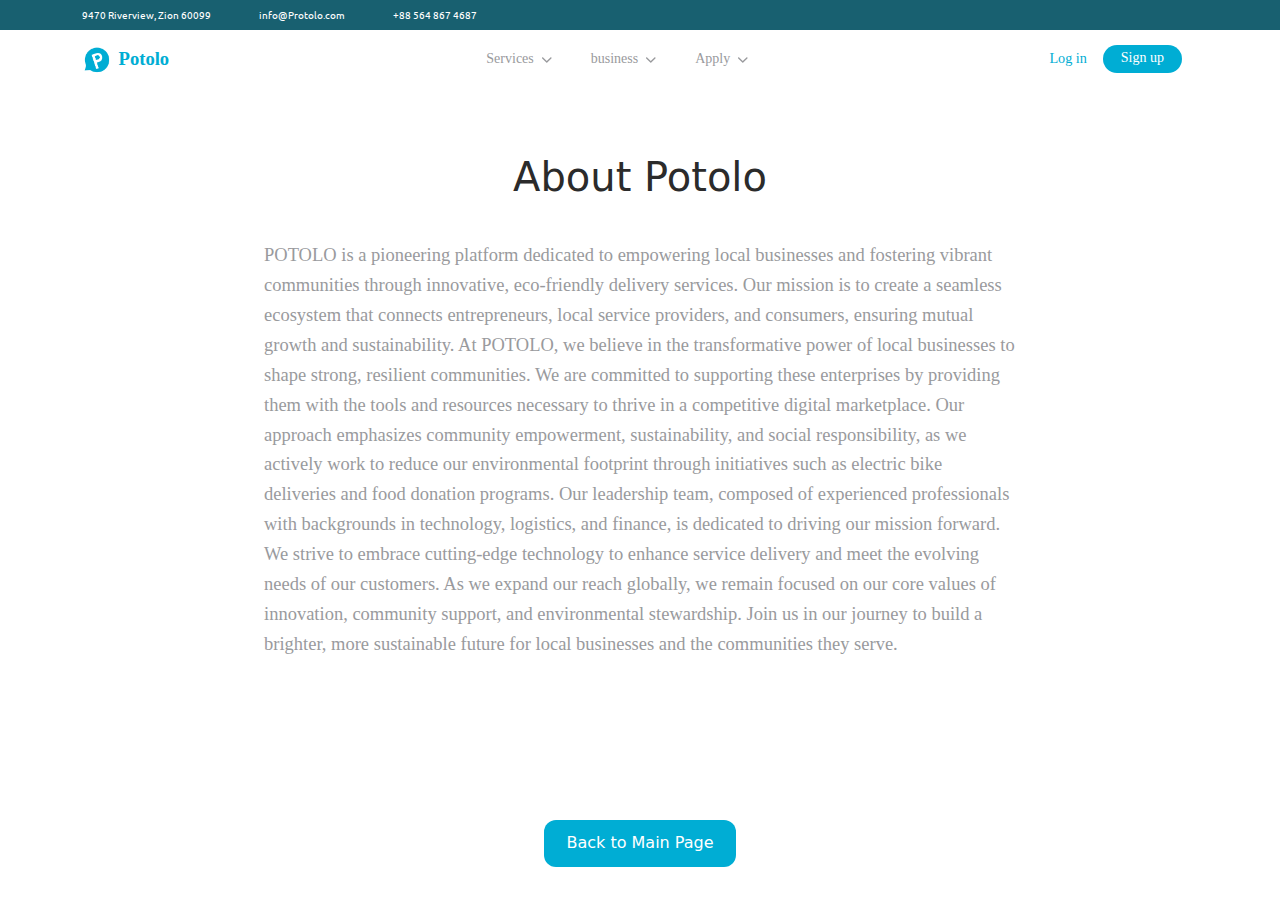
==== commit 78982578: "fixing-by-danii" ====
--- a/nextpage.html
+++ b/nextpage.html
@@ -141,8 +141,8 @@
      <!-- header-section ended here -->
 
     <h1 class="mt-5" style="text-align: center;"><span>About </span>  Potolo </h1>
-    <div class="d-flex justify-content-center">
-        <p class="p-3 nxtpg-p mt-3" >POTOLO is a pioneering platform dedicated to empowering local businesses and fostering vibrant communities through innovative, eco-friendly delivery services. Our mission is to create a seamless ecosystem that connects entrepreneurs, local service providers, and consumers, ensuring mutual growth and sustainability.
+    <div class="d-flex justify-content-center mb-5">
+        <p class="p-3 nxtpg-p mt-3 mb-5" >POTOLO is a pioneering platform dedicated to empowering local businesses and fostering vibrant communities through innovative, eco-friendly delivery services. Our mission is to create a seamless ecosystem that connects entrepreneurs, local service providers, and consumers, ensuring mutual growth and sustainability.
             At POTOLO, we believe in the transformative power of local businesses to shape strong, resilient communities. We are committed to supporting these enterprises by providing them with the tools and resources necessary to thrive in a competitive digital marketplace. Our approach emphasizes community empowerment, sustainability, and social responsibility, as we actively work to reduce our environmental footprint through initiatives such as electric bike deliveries and food donation programs.
             Our leadership team, composed of experienced professionals with backgrounds in technology, logistics, and finance, is dedicated to driving our mission forward. We strive to embrace cutting-edge technology to enhance service delivery and meet the evolving needs of our customers.
             As we expand our reach globally, we remain focused on our core values of innovation, community support, and environmental stewardship. Join us in our journey to build a brighter, more sustainable future for local businesses and the communities they serve.
@@ -152,7 +152,7 @@
             <a href="./eco-actions.html">    <button type="button" class="back-butn">Back to Main Page</button>
             </a>
             </div> -->
-            <div class="d-flex justify-content-center mb-5 mt-lg-5">
+            <div class="d-flex justify-content-center mb-5 mt-lg-5 pt-5">
                 <a href="./index.html" style="text-decoration: none !important;">
                     <button type="button" class="back-butn">Back to Main Page</button>
                 </a>
--- a/assets/css/business-body.css
+++ b/assets/css/business-body.css
@@ -226,7 +226,7 @@
 
 }
 
-.lrn-btn:hover {
+/* .lrn-btn:hover {
     background-color: transparent;
     color: #00ADD4;
     font-family: "Open Sans";
@@ -238,7 +238,7 @@
     border-radius: 20px;
 
 
-}
+} */
 
 
 .vision-image-container {
@@ -1069,10 +1069,10 @@
 
 .back-butn {
     /* padding: 5px 10px ; */
-    background: #00ADD4;
+    background: #00add4;
     color: white;
     border: none;
-    font-family: "Open Sans";
+    /* font-family: "Open Sans"; */
     font-size: 16px;
     font-weight: 400;
     line-height: 24.51px;
@@ -1081,9 +1081,9 @@
     justify-content: center;
     align-items: center;
 
-    padding: 12px 22px;
-
-    border-radius: 22px;
+    padding: 11px 22px;
+
+    border-radius: 12px;
 
 }
 
--- a/assets/css/business-body.css
+++ b/assets/css/business-body.css
@@ -226,7 +226,7 @@
 
 }
 
-.lrn-btn:hover {
+/* .lrn-btn:hover {
     background-color: transparent;
     color: #00ADD4;
     font-family: "Open Sans";
@@ -238,7 +238,7 @@
     border-radius: 20px;
 
 
-}
+} */
 
 
 .vision-image-container {
@@ -1069,10 +1069,10 @@
 
 .back-butn {
     /* padding: 5px 10px ; */
-    background: #00ADD4;
+    background: #00add4;
     color: white;
     border: none;
-    font-family: "Open Sans";
+    /* font-family: "Open Sans"; */
     font-size: 16px;
     font-weight: 400;
     line-height: 24.51px;
@@ -1081,9 +1081,9 @@
     justify-content: center;
     align-items: center;
 
-    padding: 12px 22px;
-
-    border-radius: 22px;
+    padding: 11px 22px;
+
+    border-radius: 12px;
 
 }
 
